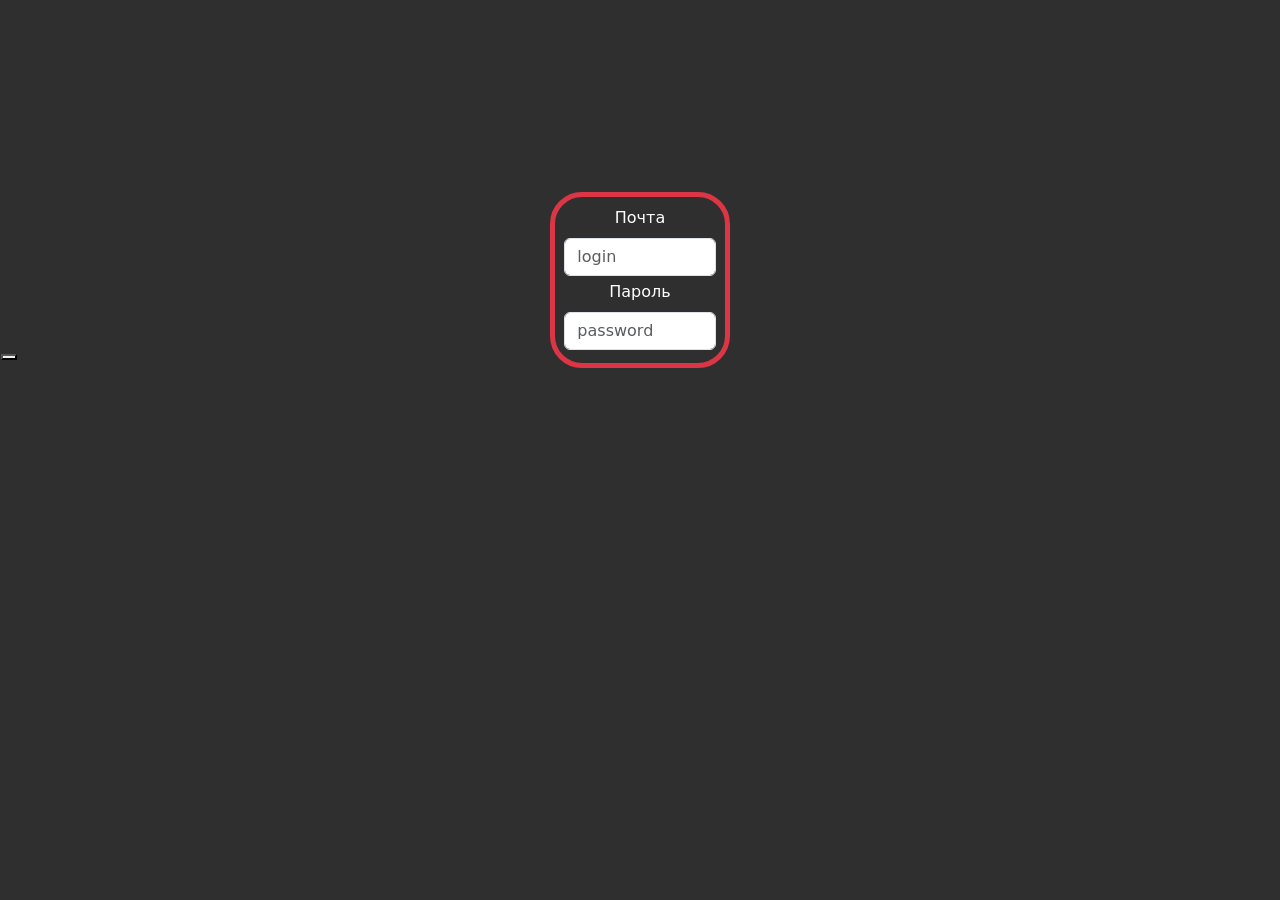
==== server/WebApplication1/wwwroot/index.html @ 67adfc0c "Не до конца реализованная авторизация" ====
<!DOCTYPE html>
<html lang="en">
<head>
    <meta charset="UTF-8">
    <meta name="viewport" content="width=device-width, initial-scale=1.0">
    <link href="libs/bootstrap.min.css" rel="stylesheet">
    <title>Вход</title>

<style>
     body {
            background-color: #2f2f2f;
            min-height: 100vh;
            flex-direction: column;
            align-items: center;
            padding-top: 1%;
            color: white; 
            padding: 15%
        }
</style>
</head>
<body>
<form action="/login" method="post" class="loginForm" id="loginForm">
  <div class="container border rounded-5 border-5 border-danger" style="width: 20%; text-align: center; margin: 0 auto; padding: 1%;">
    <div class="mb-1">
      <label for="emailLogin" class="form-label">Почта</label>
      <input type="email" name="username" class="form-control" id="userName" placeholder="login">
    </div>
    <div class="mb-1">
      <label for="passwordLogin" class="form-label">Пароль</label>
      <input type="password" name="password" class="form-control" id="passwordLogin" placeholder="password">
    </div>
    <button style="left: 1px; position: absolute;" id="submitLogin" type="submit" ></button>
  </div>
</form>
<script>
       var tokenKey = "accessToken";
 
        // отпавка запроса к контроллеру AccountController для получения токена
        async function getTokenAsync() {
 
            // получаем данные формы и фомируем объект для отправки
            const formData = new FormData();
            formData.append("grant_type", "password");
            formData.append("username", document.getElementById("userName").value);
            formData.append("password", document.getElementById("passwordLogin").value);
 
            // отправляет запрос и получаем ответ
            const response = await fetch("/token", {
                method: "POST",
                headers: {"Accept": "application/json"},
                body: formData
            });
            // получаем данные 
            const data = await response.json();
 
            // если запрос прошел нормально
            if (response.ok === true) {
 
                // изменяем содержимое и видимость блоков на странице
                document.getElementById("userName").innerText = data.username;
               document.getElementById("loginForm").style.display = "none";
                // сохраняем в хранилище sessionStorage токен доступа
                sessionStorage.setItem(tokenKey, data.access_token);
                console.log(data.access_token);
             }
            else {
                // если произошла ошибка, из errorText получаем текст ошибки
                console.log("Error: ", response.status, data.errorText);
            }
        };
        // отправка запроса к контроллеру ValuesController
        async function getData(url) {
            const token = sessionStorage.getItem(tokenKey);
 
            const response = await fetch(url, {
                method: "GET",
                headers: {
                    "Accept": "application/json",
                    "Authorization": "Bearer " + token  // передача токена в заголовке
                }
            });
            if (response.ok === true) {
                 
                const data = await response.json();
                alert(data)
            }
            else
                console.log("Status: ", response.status);
        };
 
        // получаем токен
        document.getElementById("submitLogin").addEventListener("click", e => {
 
            e.preventDefault();
            getTokenAsync();
        });
 
    </script>
</body>
</html>
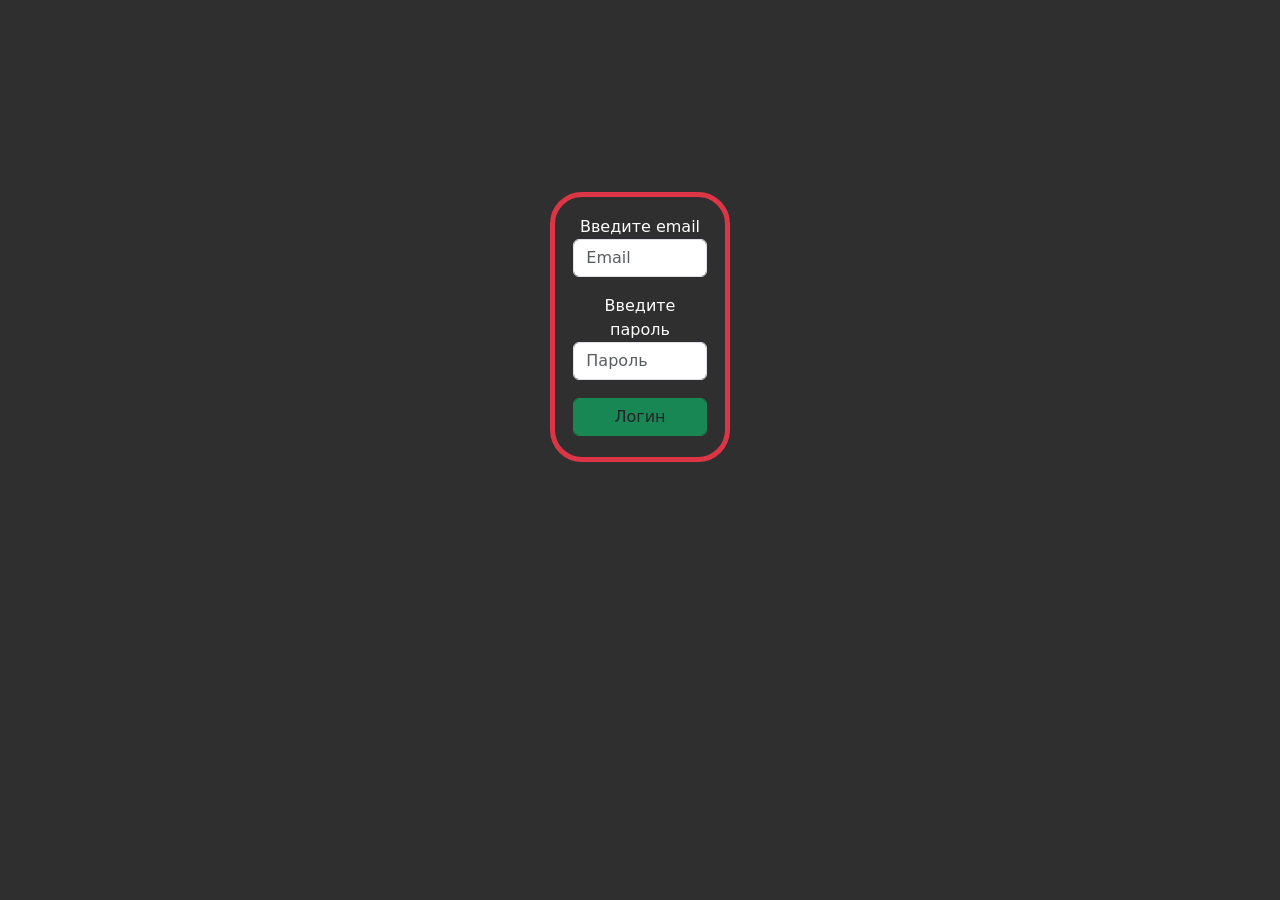
==== commit b600c8f1: "Почти доделанная" ====
--- a/server/WebApplication1/wwwroot/index.html
+++ b/server/WebApplication1/wwwroot/index.html
@@ -1,100 +1,61 @@
-<!DOCTYPE html>
-<html lang="en">
+﻿<!DOCTYPE html>
+<html>
 <head>
-    <meta charset="UTF-8">
-    <meta name="viewport" content="width=device-width, initial-scale=1.0">
+    <meta charset="utf-8" />
+    <title>METANIT.COM</title>
     <link href="libs/bootstrap.min.css" rel="stylesheet">
-    <title>Вход</title>
-
-<style>
-     body {
+    <style>
+        body {
             background-color: #2f2f2f;
             min-height: 100vh;
             flex-direction: column;
             align-items: center;
             padding-top: 1%;
-            color: white; 
+            color: white;
             padding: 15%
         }
-</style>
+    </style>
 </head>
 <body>
-<form action="/login" method="post" class="loginForm" id="loginForm">
-  <div class="container border rounded-5 border-5 border-danger" style="width: 20%; text-align: center; margin: 0 auto; padding: 1%;">
-    <div class="mb-1">
-      <label for="emailLogin" class="form-label">Почта</label>
-      <input type="email" name="username" class="form-control" id="userName" placeholder="login">
+    <div class="container border border-5 rounded-5 border-danger" style="width: 20%; text-align: center; margin: 0 auto; padding: 2%;" id="loginForm">
+        <div class="mb-1" style="padding-bottom: 10%;">
+            <label>Введите email</label>
+            <input type="email" id="email" class="form-control" placeholder="Email"/>
+        </div>
+        <div class="mb-1" style="padding-bottom: 10%;">
+            <label>Введите пароль</label>
+            <input type="password" id="password" class="form-control" placeholder="Пароль" />
+       </div>
+        <div class="mb-1">
+        <input type="submit" id="submitLogin" class="form-control bg-success border border-1 border-success" value="Логин" />
     </div>
-    <div class="mb-1">
-      <label for="passwordLogin" class="form-label">Пароль</label>
-      <input type="password" name="password" class="form-control" id="passwordLogin" placeholder="password">
     </div>
-    <button style="left: 1px; position: absolute;" id="submitLogin" type="submit" ></button>
-  </div>
-</form>
-<script>
-       var tokenKey = "accessToken";
- 
-        // отпавка запроса к контроллеру AccountController для получения токена
-        async function getTokenAsync() {
- 
-            // получаем данные формы и фомируем объект для отправки
-            const formData = new FormData();
-            formData.append("grant_type", "password");
-            formData.append("username", document.getElementById("userName").value);
-            formData.append("password", document.getElementById("passwordLogin").value);
- 
+    <script>
+        var tokenKey = "accessToken";
+        // при нажатии на кнопку отправки формы идет запрос к /login для получения токена
+        document.getElementById("submitLogin").addEventListener("click", async e => {
+            e.preventDefault();
             // отправляет запрос и получаем ответ
-            const response = await fetch("/token", {
+            const response = await fetch("/login", {
                 method: "POST",
-                headers: {"Accept": "application/json"},
-                body: formData
+                headers: { "Accept": "application/json", "Content-Type": "application/json" },
+                body: JSON.stringify({
+                    email: document.getElementById("email").value,
+                    password: document.getElementById("password").value
+                })
             });
-            // получаем данные 
-            const data = await response.json();
- 
             // если запрос прошел нормально
             if (response.ok === true) {
- 
-                // изменяем содержимое и видимость блоков на странице
-                document.getElementById("userName").innerText = data.username;
-               document.getElementById("loginForm").style.display = "none";
+                // получаем данные
+                const data = await response.json();
+    
                 // сохраняем в хранилище sessionStorage токен доступа
                 sessionStorage.setItem(tokenKey, data.access_token);
-                console.log(data.access_token);
-             }
-            else {
-                // если произошла ошибка, из errorText получаем текст ошибки
-                console.log("Error: ", response.status, data.errorText);
+                                window.location.href = "main.html";
             }
-        };
-        // отправка запроса к контроллеру ValuesController
-        async function getData(url) {
-            const token = sessionStorage.getItem(tokenKey);
- 
-            const response = await fetch(url, {
-                method: "GET",
-                headers: {
-                    "Accept": "application/json",
-                    "Authorization": "Bearer " + token  // передача токена в заголовке
-                }
-            });
-            if (response.ok === true) {
-                 
-                const data = await response.json();
-                alert(data)
-            }
-            else
+            else  // если произошла ошибка, получаем код статуса
                 console.log("Status: ", response.status);
-        };
- 
-        // получаем токен
-        document.getElementById("submitLogin").addEventListener("click", e => {
- 
-            e.preventDefault();
-            getTokenAsync();
         });
- 
     </script>
 </body>
 </html>
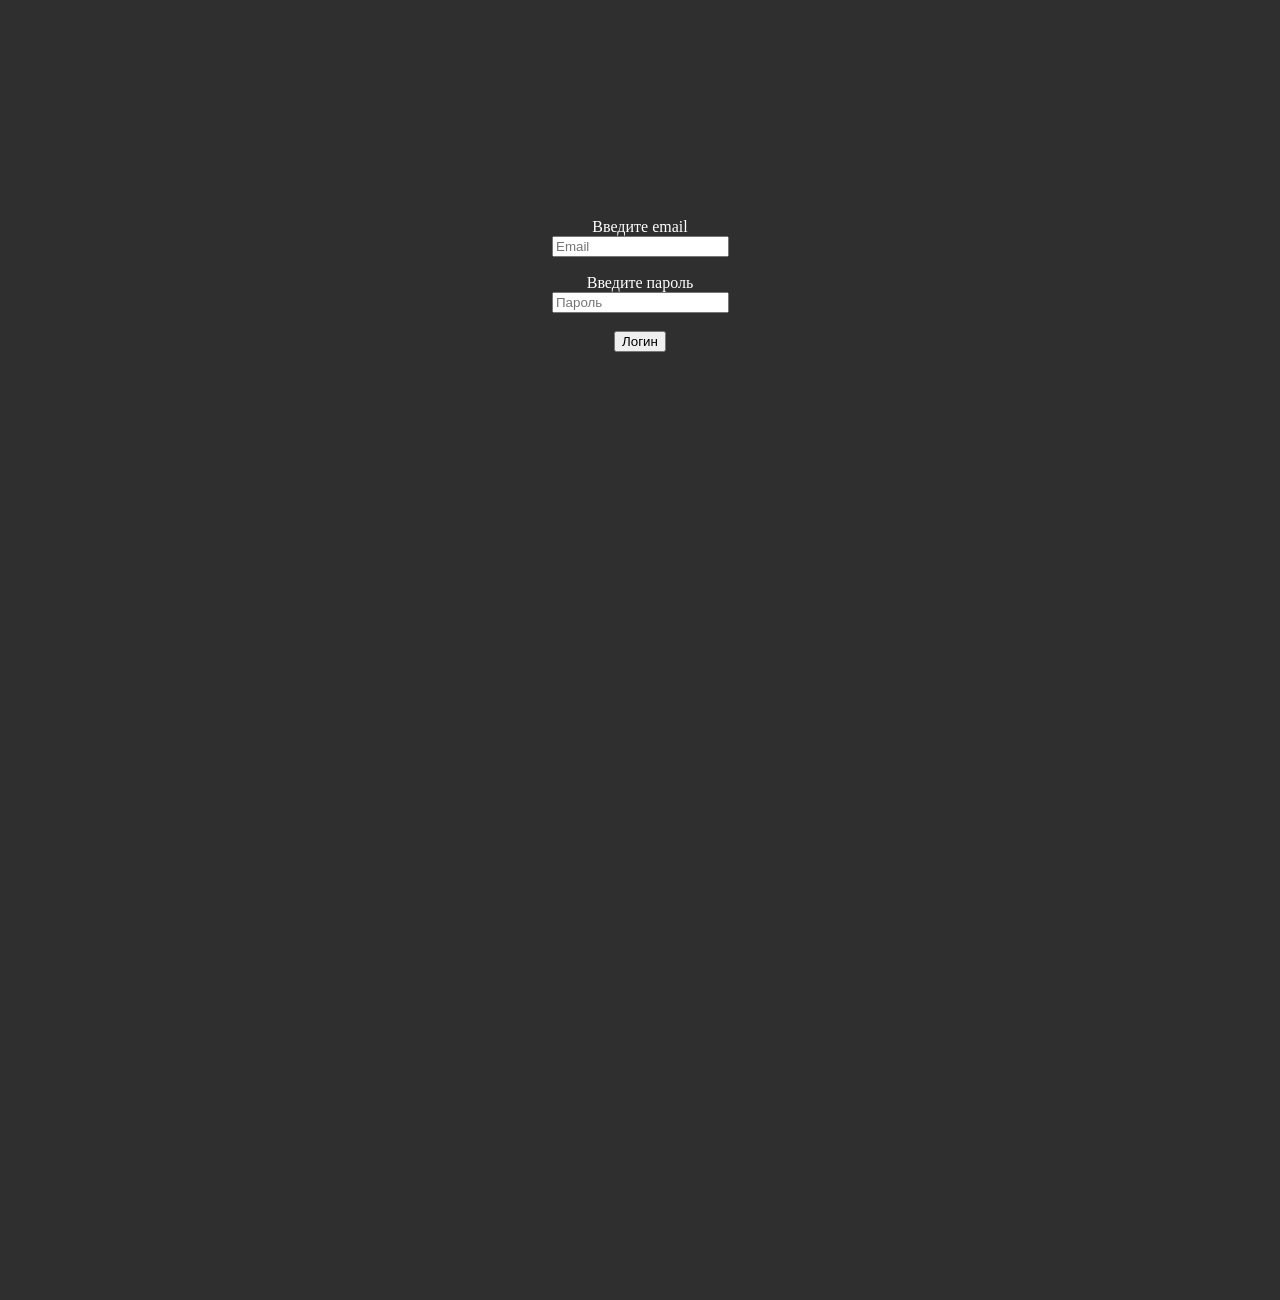
==== commit 4c5a6ffd: "Автораспределение карточек и конструктор сделан, изучить базы данных и сделать уже с ней" ====
--- a/server/WebApplication1/wwwroot/index.html
+++ b/server/WebApplication1/wwwroot/index.html
@@ -3,7 +3,8 @@
 <head>
     <meta charset="utf-8" />
     <title>METANIT.COM</title>
-    <link href="libs/bootstrap.min.css" rel="stylesheet">
+    <link href="libs/bootstrap.min.css" rel="
+          heet">
     <style>
         body {
             background-color: #2f2f2f;
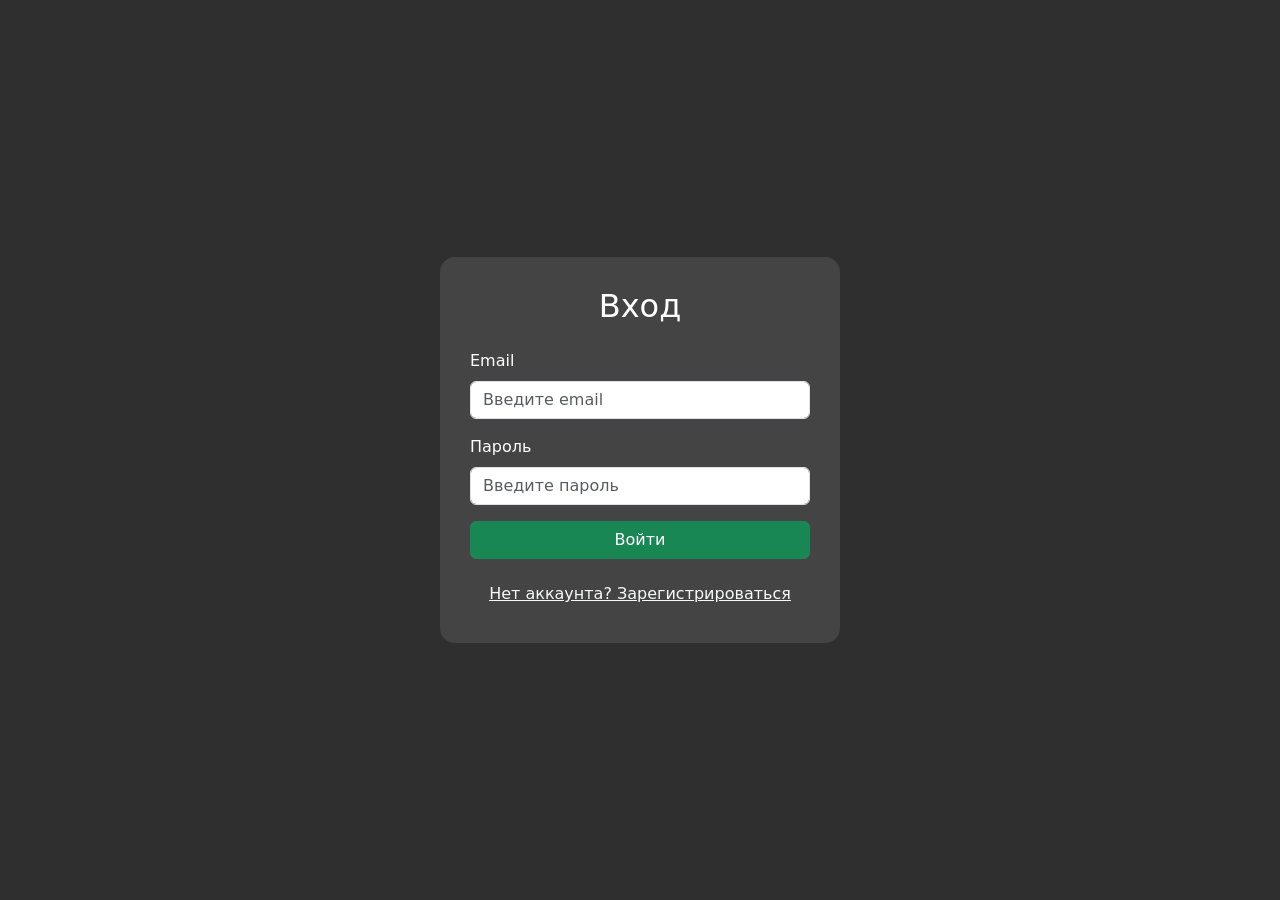
==== commit eb38548b: "gitinit" ====
--- a/server/WebApplication1/wwwroot/index.html
+++ b/server/WebApplication1/wwwroot/index.html
@@ -2,61 +2,235 @@
 <html>
 <head>
     <meta charset="utf-8" />
-    <title>METANIT.COM</title>
-    <link href="libs/bootstrap.min.css" rel="
-          heet">
+    <title>Auth Demo</title>
+    <link href="https://cdn.jsdelivr.net/npm/bootstrap@5.1.3/dist/css/bootstrap.min.css" rel="stylesheet">
     <style>
         body {
             background-color: #2f2f2f;
             min-height: 100vh;
+            display: flex;
             flex-direction: column;
             align-items: center;
-            padding-top: 1%;
+            justify-content: center;
             color: white;
-            padding: 15%
+        }
+
+        .auth-container {
+            width: 400px;
+            max-width: 90%;
+        }
+
+        .form-container {
+            background: rgba(255, 255, 255, 0.1);
+            border-radius: 15px;
+            padding: 30px;
+            margin: 20px 0;
+        }
+
+        .error-message {
+            color: #ff6b6b;
+            margin-top: 10px;
+            font-size: 14px;
+        }
+
+        .success-message {
+            color: #4ecdc4;
+            margin-top: 10px;
+            font-size: 14px;
         }
     </style>
 </head>
 <body>
-    <div class="container border border-5 rounded-5 border-danger" style="width: 20%; text-align: center; margin: 0 auto; padding: 2%;" id="loginForm">
-        <div class="mb-1" style="padding-bottom: 10%;">
-            <label>Введите email</label>
-            <input type="email" id="email" class="form-control" placeholder="Email"/>
+    <div class="auth-container">
+        <!-- Форма логина -->
+        <div class="form-container" id="loginForm">
+            <h2 class="text-center mb-4">Вход</h2>
+            <div class="mb-3">
+                <label class="form-label">Email</label>
+                <input type="email" id="loginEmail" class="form-control" placeholder="Введите email" />
+            </div>
+            <div class="mb-3">
+                <label class="form-label">Пароль</label>
+                <input type="password" id="loginPassword" class="form-control" placeholder="Введите пароль" />
+            </div>
+            <button type="button" id="submitLogin" class="btn btn-success w-100 mb-3">Войти</button>
+            <button type="button" id="showRegister" class="btn btn-link w-100 text-light">Нет аккаунта? Зарегистрироваться</button>
+            <div id="loginError" class="error-message" style="display: none;"></div>
         </div>
-        <div class="mb-1" style="padding-bottom: 10%;">
-            <label>Введите пароль</label>
-            <input type="password" id="password" class="form-control" placeholder="Пароль" />
-       </div>
-        <div class="mb-1">
-        <input type="submit" id="submitLogin" class="form-control bg-success border border-1 border-success" value="Логин" />
+
+        <!-- Форма регистрации -->
+        <div class="form-container" id="registerForm" style="display: none;">
+            <h2 class="text-center mb-4">Регистрация</h2>
+            <div class="mb-3">
+                <label class="form-label">Email</label>
+                <input type="email" id="registerEmail" class="form-control" placeholder="Введите email" />
+            </div>
+            <div class="mb-3">
+                <label class="form-label">Пароль</label>
+                <input type="password" id="registerPassword" class="form-control" placeholder="Введите пароль" />
+            </div>
+            <button type="button" id="submitRegister" class="btn btn-primary w-100 mb-3">Зарегистрироваться</button>
+            <button type="button" id="showLogin" class="btn btn-link w-100 text-light">Уже есть аккаунт? Войти</button>
+            <div id="registerError" class="error-message" style="display: none;"></div>
+            <div id="registerSuccess" class="success-message" style="display: none;"></div>
+        </div>
+
+        <!-- Главная страница после входа -->
+        <div class="form-container" id="mainPage" style="display: none;">
+            <h2 class="text-center mb-4">Добро пожаловать!</h2>
+            <p class="text-center">Вы успешно вошли в систему.</p>
+            <button type="button" id="logout" class="btn btn-danger w-100">Выйти</button>
+        </div>
     </div>
-    </div>
+
     <script>
         var tokenKey = "accessToken";
-        // при нажатии на кнопку отправки формы идет запрос к /login для получения токена
-        document.getElementById("submitLogin").addEventListener("click", async e => {
+
+        // Проверяем, есть ли токен при загрузке страницы
+        window.addEventListener('load', function () {
+            if (sessionStorage.getItem(tokenKey)) {
+                showMainPage();
+            }
+        });
+
+        // Переключение между формами
+        document.getElementById("showRegister").addEventListener("click", function () {
+            document.getElementById("loginForm").style.display = "none";
+            document.getElementById("registerForm").style.display = "block";
+            clearMessages();
+        });
+
+        document.getElementById("showLogin").addEventListener("click", function () {
+            document.getElementById("registerForm").style.display = "none";
+            document.getElementById("loginForm").style.display = "block";
+            clearMessages();
+        });
+
+        // Регистрация
+        document.getElementById("submitRegister").addEventListener("click", async function (e) {
             e.preventDefault();
-            // отправляет запрос и получаем ответ
-            const response = await fetch("/login", {
-                method: "POST",
-                headers: { "Accept": "application/json", "Content-Type": "application/json" },
-                body: JSON.stringify({
-                    email: document.getElementById("email").value,
-                    password: document.getElementById("password").value
-                })
-            });
-            // если запрос прошел нормально
-            if (response.ok === true) {
-                // получаем данные
-                const data = await response.json();
-    
-                // сохраняем в хранилище sessionStorage токен доступа
-                sessionStorage.setItem(tokenKey, data.access_token);
-                                window.location.href = "main.html";
-            }
-            else  // если произошла ошибка, получаем код статуса
-                console.log("Status: ", response.status);
-        });
+            clearMessages();
+
+            const email = document.getElementById("registerEmail").value;
+            const password = document.getElementById("registerPassword").value;
+
+            if (!email || !password) {
+                showError("registerError", "Пожалуйста, заполните все поля");
+                return;
+            }
+
+            try {
+                const response = await fetch("/Auth/register", {
+                    method: "POST",
+                    headers: {
+                        "Accept": "application/json",
+                        "Content-Type": "application/json"
+                    },
+                    body: JSON.stringify({
+                        email: email,
+                        password: password
+                    })
+                });
+
+                if (response.ok) {
+                    showSuccess("registerSuccess", "Регистрация успешна! Теперь можете войти.");
+                    setTimeout(() => {
+                        document.getElementById("showLogin").click();
+                    }, 1500);
+                } else {
+                    const errorData = await response.text();
+                    showError("registerError", errorData || "Ошибка регистрации");
+                }
+            } catch (error) {
+                showError("registerError", "Ошибка соединения с сервером");
+            }
+        });
+
+        // Вход
+        document.getElementById("submitLogin").addEventListener("click", async function (e) {
+            e.preventDefault();
+            clearMessages();
+
+            const email = document.getElementById("loginEmail").value;
+            const password = document.getElementById("loginPassword").value;
+
+            if (!email || !password) {
+                showError("loginError", "Пожалуйста, заполните все поля");
+                return;
+            }
+
+            try {
+                const response = await fetch("/Auth/login", {
+                    method: "POST",
+                    headers: {
+                        "Accept": "application/json",
+                        "Content-Type": "application/json"
+                    },
+                    body: JSON.stringify({
+                        email: email,
+                        password: password
+                    })
+                });
+
+                if (response.ok) {
+                    const data = await response.json();
+                    sessionStorage.setItem(tokenKey, data.access_token);
+                    showMainPage();
+                } else {
+                    const errorData = await response.text();
+                    showError("loginError", errorData || "Неверный логин или пароль");
+                }
+            } catch (error) {
+                showError("loginError", "Ошибка соединения с сервером");
+            }
+        });
+
+        // Выход
+        document.getElementById("logout").addEventListener("click", function () {
+            sessionStorage.removeItem(tokenKey);
+            showLoginForm();
+        });
+
+        // Функции для показа разных состояний
+        function showMainPage() {
+            document.getElementById("loginForm").style.display = "none";
+            document.getElementById("registerForm").style.display = "none";
+            document.getElementById("mainPage").style.display = "block";
+        }
+
+        function showLoginForm() {
+            document.getElementById("loginForm").style.display = "block";
+            document.getElementById("registerForm").style.display = "none";
+            document.getElementById("mainPage").style.display = "none";
+            clearInputs();
+            clearMessages();
+        }
+
+        // Вспомогательные функции
+        function showError(elementId, message) {
+            const element = document.getElementById(elementId);
+            element.textContent = message;
+            element.style.display = "block";
+        }
+
+        function showSuccess(elementId, message) {
+            const element = document.getElementById(elementId);
+            element.textContent = message;
+            element.style.display = "block";
+        }
+
+        function clearMessages() {
+            document.getElementById("loginError").style.display = "none";
+            document.getElementById("registerError").style.display = "none";
+            document.getElementById("registerSuccess").style.display = "none";
+        }
+
+        function clearInputs() {
+            document.getElementById("loginEmail").value = "";
+            document.getElementById("loginPassword").value = "";
+            document.getElementById("registerEmail").value = "";
+            document.getElementById("registerPassword").value = "";
+        }
     </script>
 </body>
 </html>
